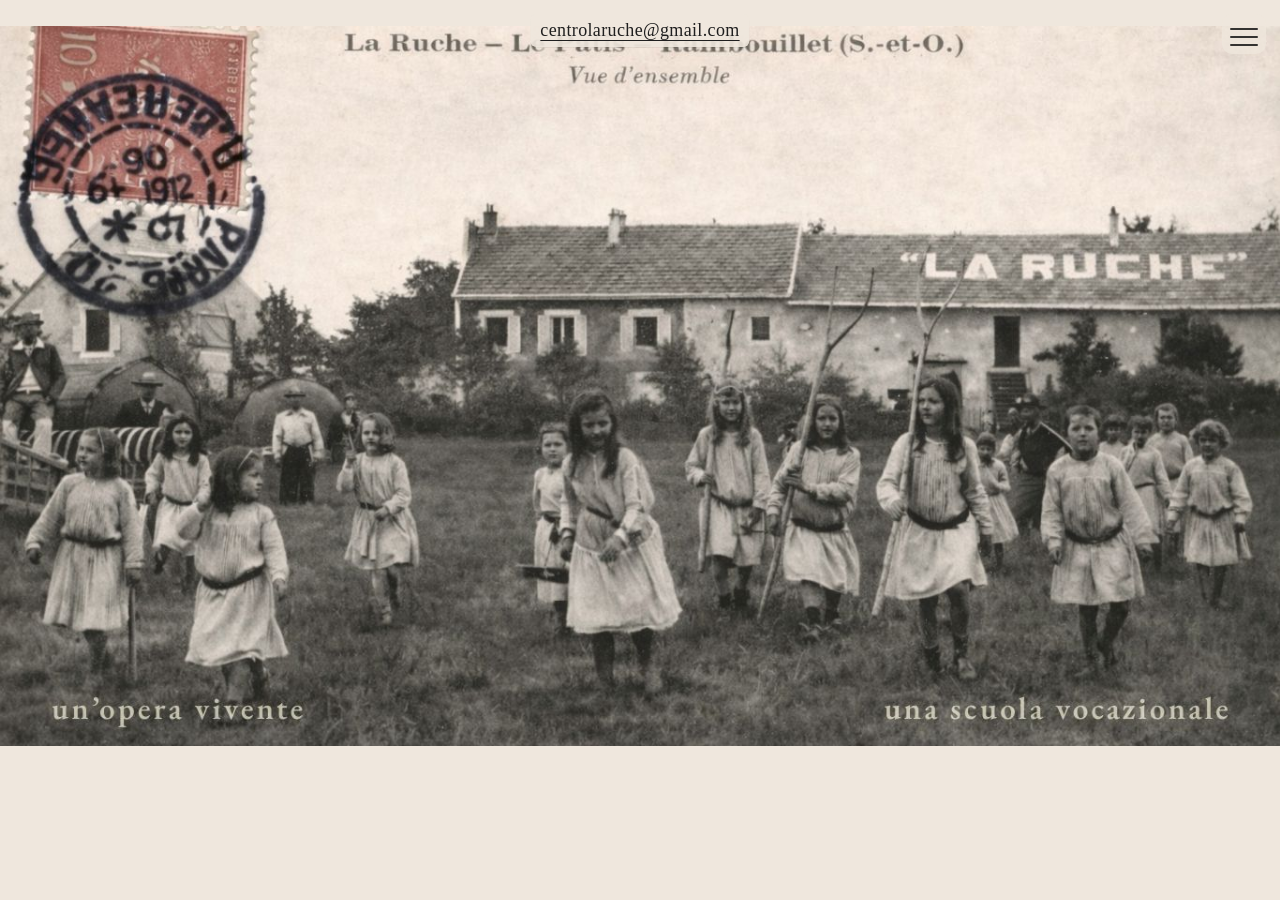
==== index.html @ 5c904156 "Update index.html" ====
<!doctype html>
<html lang="it">
<head>
  <meta charset="utf-8" />
  <meta name="viewport" content="width=device-width, initial-scale=1" />
  <title>Centro La Ruche</title>

  <!-- Cache-buster: cambia 999 -> 1000 se non vedi aggiornamenti -->
  <link rel="stylesheet" href="./style.css?v=1000" />

  <!-- EB Garamond -->
  <link rel="preconnect" href="https://fonts.googleapis.com">
  <link rel="preconnect" href="https://fonts.gstatic.com" crossorigin>
  <link href="https://fonts.googleapis.com/css2?family=EB+Garamond:ital,wght@0,400;0,500;1,400&display=swap" rel="stylesheet">
</head>

<body>
  <main class="hero" aria-label="Hero Centro La Ruche">
    <!-- Email -->
    <a class="email" href="mailto:centrolaruche@gmail.com">centrolaruche@gmail.com</a>

    <!-- Hamburger -->
    <button class="menu-btn" type="button" aria-label="Menu" aria-expanded="false">
      <span></span><span></span><span></span>
    </button>

    <!-- Overlay MENU (hamburger) -->
    <div class="menu-overlay" aria-hidden="true">
      <nav class="menu-content" role="dialog" aria-label="Menu">
        <!-- ORDINE ESATTO -->
        <a href="index.html" class="menu-link">Home</a>
<a href="la-prima-ruche.html" class="menu-link">La Rûche 1904–1917</a>
<button class="menu-link" type="button" id="open-seconda">
  La Ruche
</button>
      </nav>
    </div>
  </main>

  <!-- Overlay SECONDA RÛCHE (solo testo, niente bottone) -->
  <div id="seconda-ruche" class="seconda-overlay" aria-hidden="true">
    <div class="seconda-content" role="dialog" aria-label="In arrivo">
      <p>in arrivo</p>
    </div>
  </div>

  <script>
    const btn = document.querySelector('.menu-btn');
    const menuOverlay = document.querySelector('.menu-overlay');
    const secondaOverlay = document.getElementById('seconda-ruche');
    const openSecondaBtn = document.getElementById('open-seconda');
    const secondaContent = document.querySelector('.seconda-content');

    function openMenu() {
      menuOverlay.classList.add('open');
      menuOverlay.setAttribute('aria-hidden', 'false');
      btn.setAttribute('aria-expanded', 'true');
    }

    function closeMenu() {
      menuOverlay.classList.remove('open');
      menuOverlay.setAttribute('aria-hidden', 'true');
      btn.setAttribute('aria-expanded', 'false');
    }

    function openSeconda() {
      closeMenu();
      secondaOverlay.classList.add('open');
      secondaOverlay.setAttribute('aria-hidden', 'false');
    }

    function closeSeconda() {
      secondaOverlay.classList.remove('open');
      secondaOverlay.setAttribute('aria-hidden', 'true');
    }

    // Toggle menu
    btn.addEventListener('click', (e) => {
      e.stopPropagation();
      menuOverlay.classList.contains('open') ? closeMenu() : openMenu();
    });

    // Chiudi menu cliccando sullo sfondo overlay
    menuOverlay.addEventListener('click', closeMenu);

    // Apri seconda ruche
    openSecondaBtn.addEventListener('click', (e) => {
      e.preventDefault();
      e.stopPropagation();
      openSeconda();
    });

    // Chiudi seconda ruche cliccando sullo sfondo
    secondaOverlay.addEventListener('click', closeSeconda);

    // NON chiudere se clicchi sul testo
    secondaContent.addEventListener('click', (e) => e.stopPropagation());

    // ESC chiude tutto
    document.addEventListener('keydown', (e) => {
      if (e.key === 'Escape') {
        closeMenu();
        closeSeconda();
      }
    });
  </script>
</body>
</html>
---- style.css ----
/* =========================
   Centro La Ruche — style.css
   ========================= */

/* RESET */
* { margin: 0; padding: 0; box-sizing: border-box; }
html, body { width: 100%; height: 100%; }

body{
  font-family: Georgia, "Times New Roman", serif;
  background: #efe7dd;
  color: #1f1f1f;
}

/* HERO */
.hero{
  position: relative;
  width: 100vw;
  height: 100vh;
  background-image: url("./hero.jpeg");
  background-repeat: no-repeat;
  background-position: center center;
  background-size: contain;
  background-color: #efe7dd;
}

/* EMAIL */
.email{
  position: fixed;
  top: 18px;
  left: 50%;
  transform: translateX(-50%);
  z-index: 11000;

  color: #1f1f1f;
  text-decoration: underline;
  text-underline-offset: 4px;
  font-size: 18px;
  letter-spacing: 0.02em;

  background: rgba(239, 231, 221, 0.90);
  padding: 6px 10px;
  border-radius: 6px;
  box-shadow: 0 1px 0 rgba(0,0,0,0.05);
}

/* HAMBURGER */
.menu-btn{
  position: fixed;
  top: 14px;
  right: 14px;
  width: 44px;
  height: 40px;
  background: rgba(239, 231, 221, 0.75);
  border: 0;
  border-radius: 10px;
  padding: 8px;
  cursor: pointer;
  z-index: 12000;
}

.menu-btn span{
  display: block;
  width: 100%;
  height: 2px;
  background: #1f1f1f;
  margin: 6px 0;
  border-radius: 2px;
  opacity: 0.9;
}

/* MENU OVERLAY (HAMBURGER) */
.menu-overlay{
  position: fixed;
  inset: 0;
  background: rgba(239, 231, 221, 0.96);
  display: flex;
  align-items: center;
  justify-content: center;

  opacity: 0;
  pointer-events: none;
  transition: opacity 220ms ease;
  z-index: 20000;
}

.menu-overlay.open{
  opacity: 1;
  pointer-events: auto;
}

.menu-content{
  display: flex;
  flex-direction: column;
  gap: 14px;

  font-family: Cambria, "Times New Roman", serif;
  font-size: 20px;          /* più piccolo, più discreto */
  letter-spacing: 0.04em;   /* meno spazioso */
  text-align: center;
  opacity: 0.75;            /* delicato, non invadente */
}

.menu-link{
  display: block;
  background: none;
  border: none;
  padding: 10px 0;
  margin: 0;

  font: inherit;
  color: inherit;
  letter-spacing: inherit;
  text-decoration: none;
  cursor: pointer;
}

.menu-link:hover{
  opacity: 1;
  text-decoration: none;
}

/* =========================
   SECONDA RÛCHE — overlay "in arrivo"
   ========================= */

.seconda-overlay{
  position: fixed;
  inset: 0;
  background: rgba(245, 238, 228, 0.92); /* carta, morbida */
  display: flex;
  align-items: center;
  justify-content: center;

  opacity: 0;
  pointer-events: none;
  transition: opacity 220ms ease;
  z-index: 30000;
}

.seconda-overlay.open{
  opacity: 1;
  pointer-events: auto;
}

.seconda-content {
  text-align: center;
  letter-spacing: 0.06em;
  opacity: 0.75;
}

.seconda-content p{
  font-family: "EB Garamond", serif;
  font-size: 19px;            /* più sussurro */
  letter-spacing: 0.05em;
  font-weight: 400;
  opacity: 0.72;
  text-transform: lowercase;
}

/* MOBILE */
@media (max-width: 768px){
  .email{ font-size: 16px; top: 14px; }
  .menu-content{ font-size: 18px; }
  .seconda-content p{ font-size: 17px; }
}

/* =========================
   (Se ti servono) Stili pagina "la prima ruche"
   (non toccano la home)
   ========================= */

body.ruche-page {
  background: #f5f1e8;
  color: #1f1f1f;
  font-family: Georgia, serif;
}

.ruche-header {
  padding: 1.5rem;
}

.back-home {
  text-decoration: none;
  color: inherit;
  font-size: 0.9rem;
}

.ruche-content {
  max-width: 1100px;
  margin: 0 auto;
  padding: 0 1.5rem 4rem;
}

.ruche-hero img {
  width: 100%;
  height: auto;
  display: block;
  margin-bottom: 2rem;
}

.ruche-text {
  max-width: 720px;
  margin: 0 auto;
}

.ruche-quote {
  font-size: 1.2rem;
  line-height: 1.6;
  font-style: italic;
}
/* =========================
   RESPONSIVE FIX: Desktop / Mobile
   ========================= */

/* 1) DESKTOP: un filo di aria sopra per la mail */
@media (min-width: 1025px){
  .hero{
    /* sposta la cartolina un po’ più in basso */
    background-position: center 26px;
  }

  .email{
    /* leggermente più in alto, ma resta nel “margine” */
    top: 14px;
  }
}

/* 2) MOBILE: meno aria sopra/sotto */
@media (max-width: 768px){
  .hero{
    /* rende la cartolina più grande nel viewport */
    background-size: cover;
    /* evita che tagli male: privilegia la parte alta */
    background-position: center top;
  }

  .email{
    top: 10px;
    font-size: 16px;
  }
}
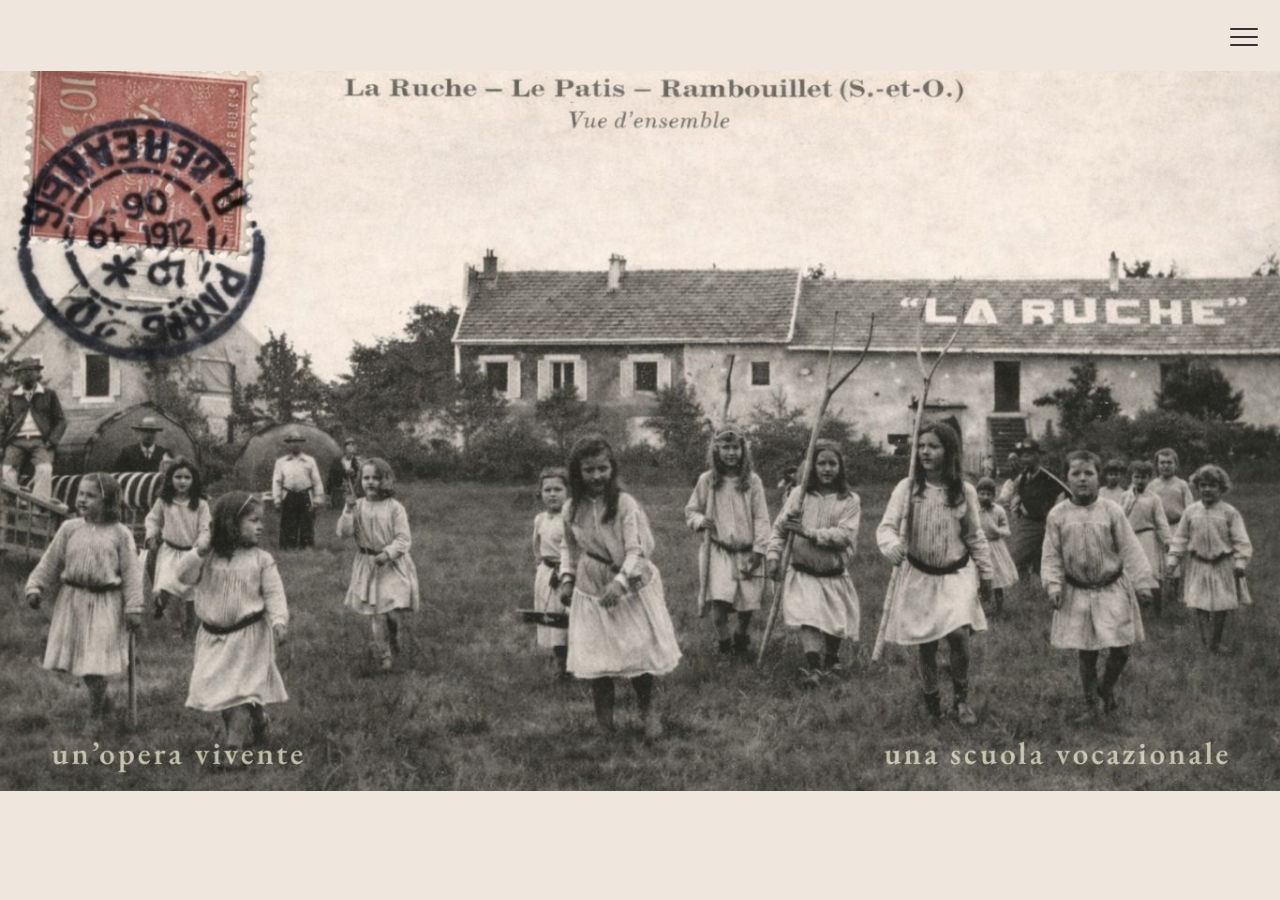
==== commit f81c45dd: "Update index.html" ====
--- a/index.html
+++ b/index.html
@@ -16,8 +16,7 @@
 
 <body>
   <main class="hero" aria-label="Hero Centro La Ruche">
-    <!-- Email -->
-    <a class="email" href="mailto:centrolaruche@gmail.com">centrolaruche@gmail.com</a>
+
 
     <!-- Hamburger -->
     <button class="menu-btn" type="button" aria-label="Menu" aria-expanded="false">
--- a/style.css
+++ b/style.css
@@ -209,34 +209,29 @@
   line-height: 1.6;
   font-style: italic;
 }
-/* =========================
-   RESPONSIVE FIX: Desktop / Mobile
-   ========================= */
-
-/* 1) DESKTOP: un filo di aria sopra per la mail */
+/* TABLET: aria sopra/sotto per contenere la mail */
+@media (min-width: 769px) and (max-width: 1024px){
+  .hero{
+    height: 94vh;
+    padding-top: 36px;
+    padding-bottom: 24px;
+    box-sizing: border-box;
+  }
+
+}
+/* DESKTOP: aria sopra/sotto reale (la cartolina non entra nel padding) */
 @media (min-width: 1025px){
   .hero{
-    /* sposta la cartolina un po’ più in basso */
-    background-position: center 26px;
+    height: 94vh;
+    padding-top: 44px;      /* aria sopra per la mail */
+    padding-bottom: 28px;   /* aria sotto */
+    box-sizing: border-box;
+
+    background-origin: content-box;
+    background-clip: content-box;
   }
 
   .email{
-    /* leggermente più in alto, ma resta nel “margine” */
-    top: 14px;
+    top: 18px; /* resta ferma in alto */
   }
 }
-
-/* 2) MOBILE: meno aria sopra/sotto */
-@media (max-width: 768px){
-  .hero{
-    /* rende la cartolina più grande nel viewport */
-    background-size: cover;
-    /* evita che tagli male: privilegia la parte alta */
-    background-position: center top;
-  }
-
-  .email{
-    top: 10px;
-    font-size: 16px;
-  }
-}
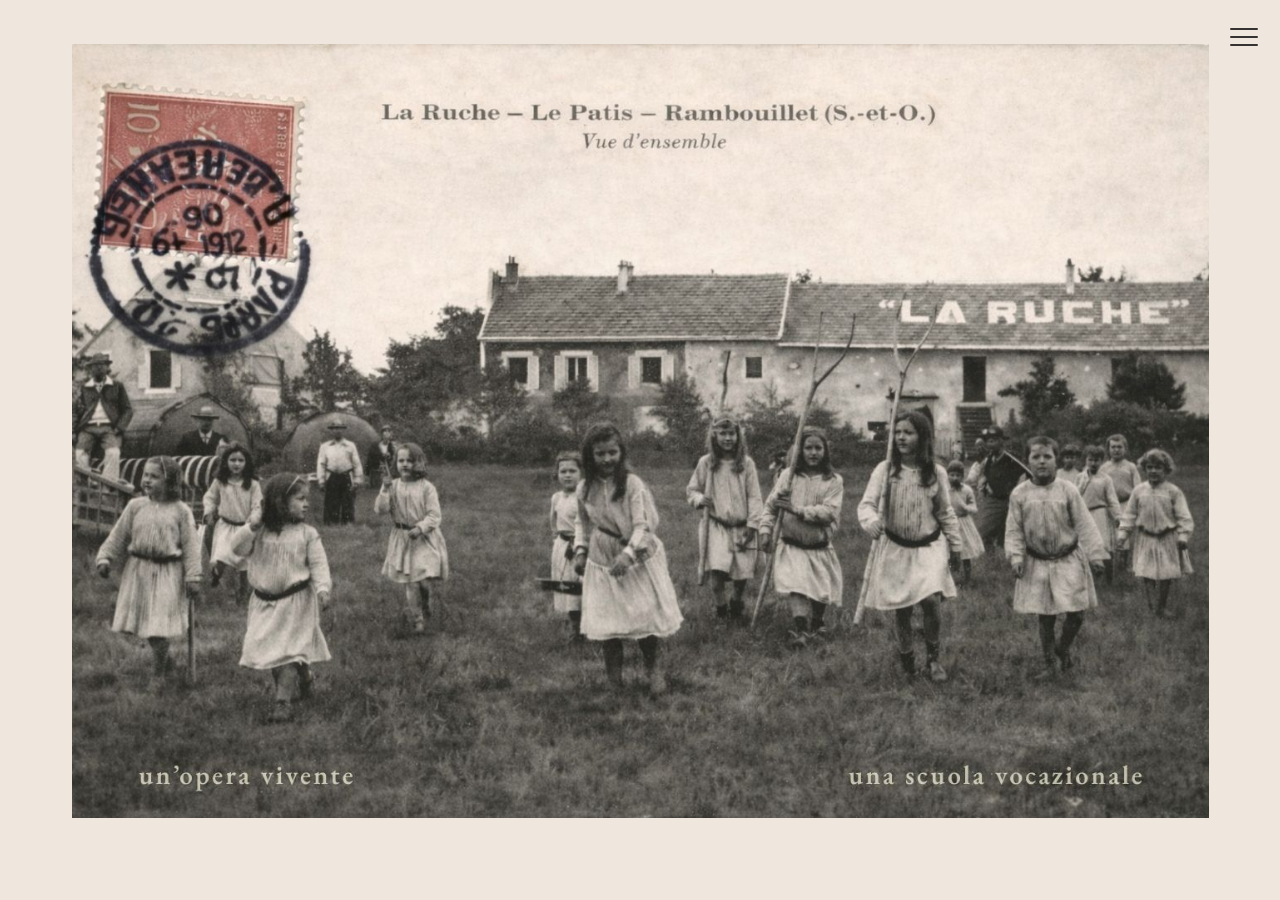
==== commit 749e69e9: "Add favicon and apple-touch-icon links to index.html" ====
--- a/index.html
+++ b/index.html
@@ -4,6 +4,9 @@
   <meta charset="utf-8" />
   <meta name="viewport" content="width=device-width, initial-scale=1" />
   <title>Centro La Ruche</title>
+  <link rel="icon" type="image/png" sizes="32x32" href="favicon-32.png">
+<link rel="icon" type="image/png" sizes="16x16" href="favicon-16.png">
+<link rel="apple-touch-icon" href="apple-touch-icon.png">
 
   <!-- Cache-buster: cambia 999 -> 1000 se non vedi aggiornamenti -->
   <link rel="stylesheet" href="./style.css?v=1000" />
@@ -32,6 +35,9 @@
 <button class="menu-link" type="button" id="open-seconda">
   La Ruche
 </button>
+        <button class="menu-link" type="button" id="open-contatti">
+  Contatti
+</button>
       </nav>
     </div>
   </main>
@@ -42,13 +48,19 @@
       <p>in arrivo</p>
     </div>
   </div>
-
+<div id="contatti-overlay" class="seconda-overlay" aria-hidden="true">
+  <div class="seconda-content" role="dialog">
+    <a href="mailto:centrolaruche@gmail.com" class="contatti-mail">
+      centrolaruche@gmail.com
+    </a>
+  </div>
+</div>
   <script>
     const btn = document.querySelector('.menu-btn');
     const menuOverlay = document.querySelector('.menu-overlay');
     const secondaOverlay = document.getElementById('seconda-ruche');
     const openSecondaBtn = document.getElementById('open-seconda');
-    const secondaContent = document.querySelector('.seconda-content');
+    const secondaContent = secondaOverlay.querySelector('.seconda-content');
 
     function openMenu() {
       menuOverlay.classList.add('open');
@@ -72,7 +84,28 @@
       secondaOverlay.classList.remove('open');
       secondaOverlay.setAttribute('aria-hidden', 'true');
     }
+const openContattiBtn = document.getElementById('open-contatti');
+const contattiOverlay = document.getElementById('contatti-overlay');
 
+function openContatti() {
+  closeMenu();
+  contattiOverlay.classList.add('open');
+  contattiOverlay.setAttribute('aria-hidden', 'false');
+}
+
+function closeContatti() {
+  contattiOverlay.classList.remove('open');
+  contattiOverlay.setAttribute('aria-hidden', 'true');
+}
+
+openContattiBtn.addEventListener('click', (e) => {
+  e.preventDefault();
+  e.stopPropagation();
+  openContatti();
+});
+
+contattiOverlay.addEventListener('click', closeContatti);
+    
     // Toggle menu
     btn.addEventListener('click', (e) => {
       e.stopPropagation();
@@ -100,7 +133,9 @@
       if (e.key === 'Escape') {
         closeMenu();
         closeSeconda();
+        closeContatti();
       }
+      
     });
   </script>
 </body>
--- a/style.css
+++ b/style.css
@@ -235,3 +235,16 @@
     top: 18px; /* resta ferma in alto */
   }
 }
+.contatti-mail{
+  font-family: Cambria, "Times New Roman", serif;
+  font-size: 18px;
+  letter-spacing: 0.03em;
+  color: inherit;
+  text-decoration: none;
+  opacity: 0.75;
+}
+.contatti-mail:hover{
+  opacity: 1;
+  text-decoration: underline;
+  text-underline-offset: 6px;
+}
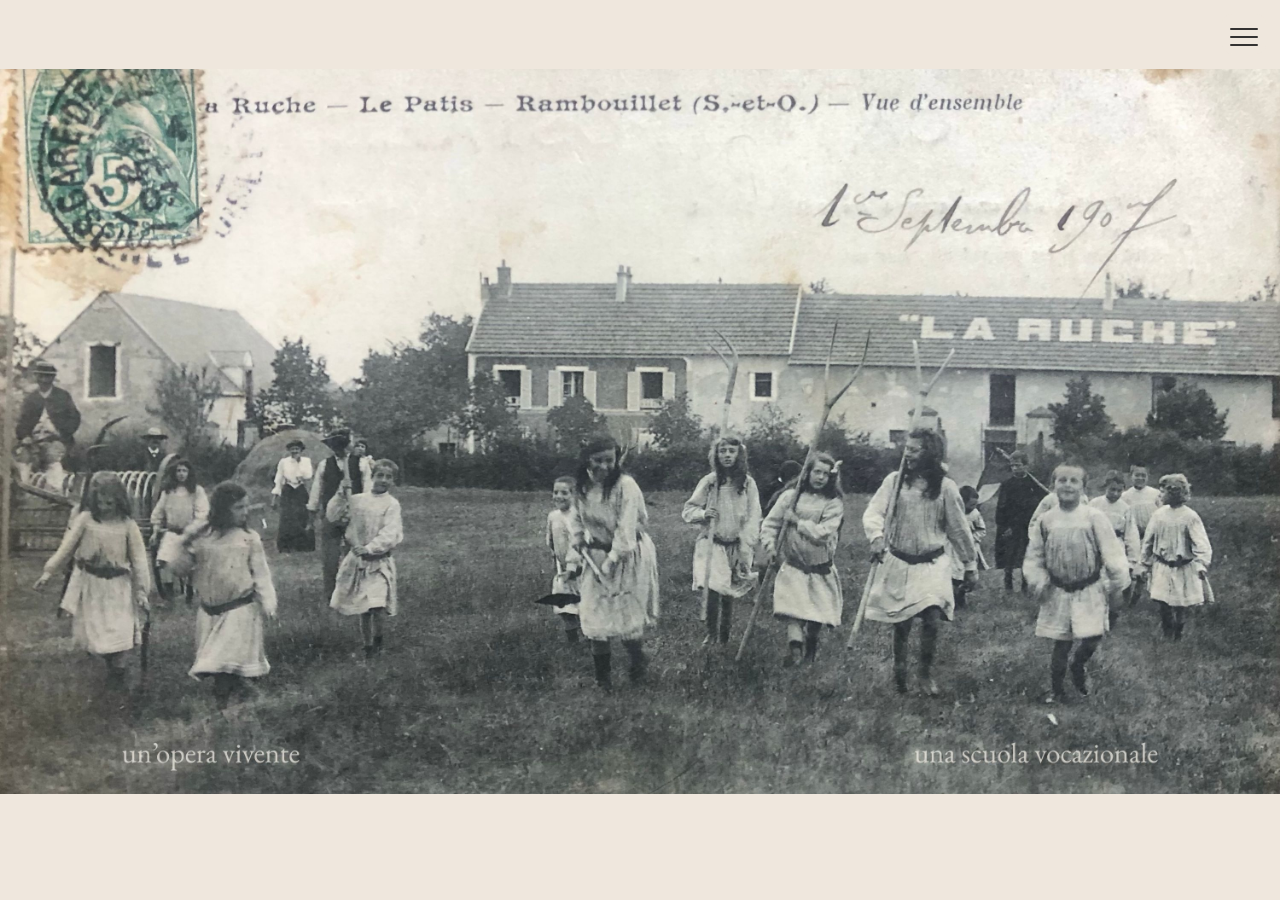
==== commit 65b8ae94: "Enhance index.html with title and meta tags Updated the title and added meta tags for description, t" ====
--- a/index.html
+++ b/index.html
@@ -3,7 +3,11 @@
 <head>
   <meta charset="utf-8" />
   <meta name="viewport" content="width=device-width, initial-scale=1" />
-  <title>Centro La Ruche</title>
+  <title>Centro La Ruche — Un’opera vivente, una scuola vocazionale</title>
+
+<meta name="description" content="Centro La Ruche. Un’opera vivente, una scuola vocazionale" />
+  <meta name="theme-color" content="#efe7dd">
+  <meta name="robots" content="index, follow">
   <link rel="icon" type="image/png" sizes="32x32" href="favicon-32.png">
 <link rel="icon" type="image/png" sizes="16x16" href="favicon-16.png">
 <link rel="apple-touch-icon" href="apple-touch-icon.png">
